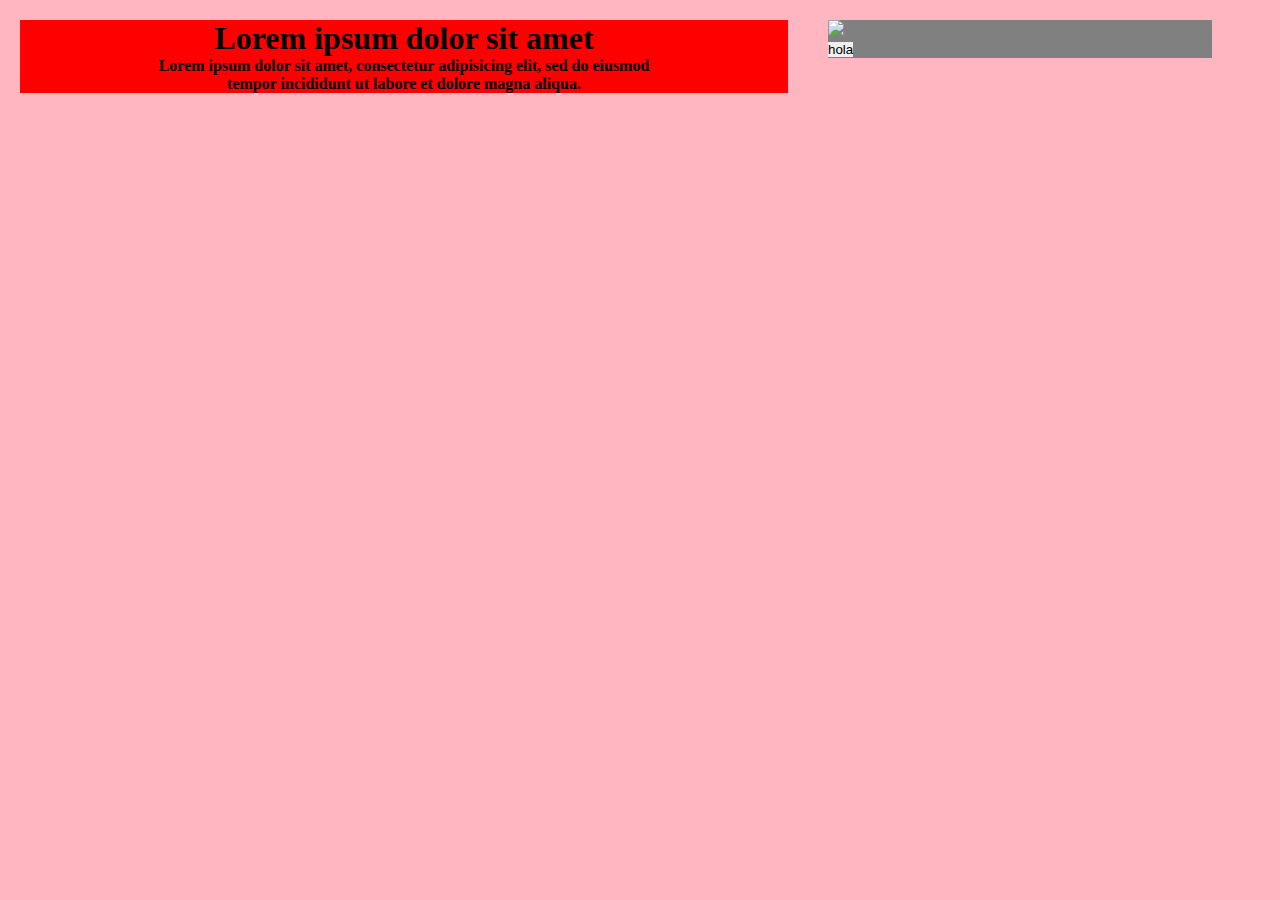
==== index.html @ 1280c217 "mi primer commit" ====
<!DOCTYPE html>
<html>
	<head>
		<meta charset="utf-8">
		<meta name="viewport" content="width=device-width">
		<title>
			Sprint 1
		</title>
		<link rel="stylesheet" type="text/css" href="estilos.css">
	</head>
	<body>
		<div class="contenedor1">
			
				<h1>Lorem ipsum dolor sit amet</h1>
				<h4> Lorem ipsum dolor sit amet, consectetur adipisicing elit, sed do eiusmod
				<p>tempor incididunt ut labore et dolore magna aliqua.</p>		
				</h4>
			
		</div>
  
  		<div class="contenedor2">
  			<nav id="vertical_navbar">
  				<img src="https://i.blogs.es/594843/chrome/450_1000.jpg" id="logo_navbar"><p>
  				<a href="registro.html" id="link_Registro ”,"> 
  					<button id="btn_Registro">hola</button>
  				</a>
  			</nav>
  		</div>

	</body>

</html>
---- estilos.css ----
*{margin: 0;
	padding: 0;
	border: 0;
}
.contenedor1{
	text-align: center;
	float: left;
	width: 60%;
	margin: 20px;
	background-color: red;

}
.contenedor2{
	float: left;
	width: 30%;
	margin: 20px;
	background-color: grey;
}
body{
	margin: 0;
	background-color: lightpink;
	padding: 0;
}
#logo_navbar{
	width: 80%;
}
.vertical_navbar{
	background-color: yellow;
}
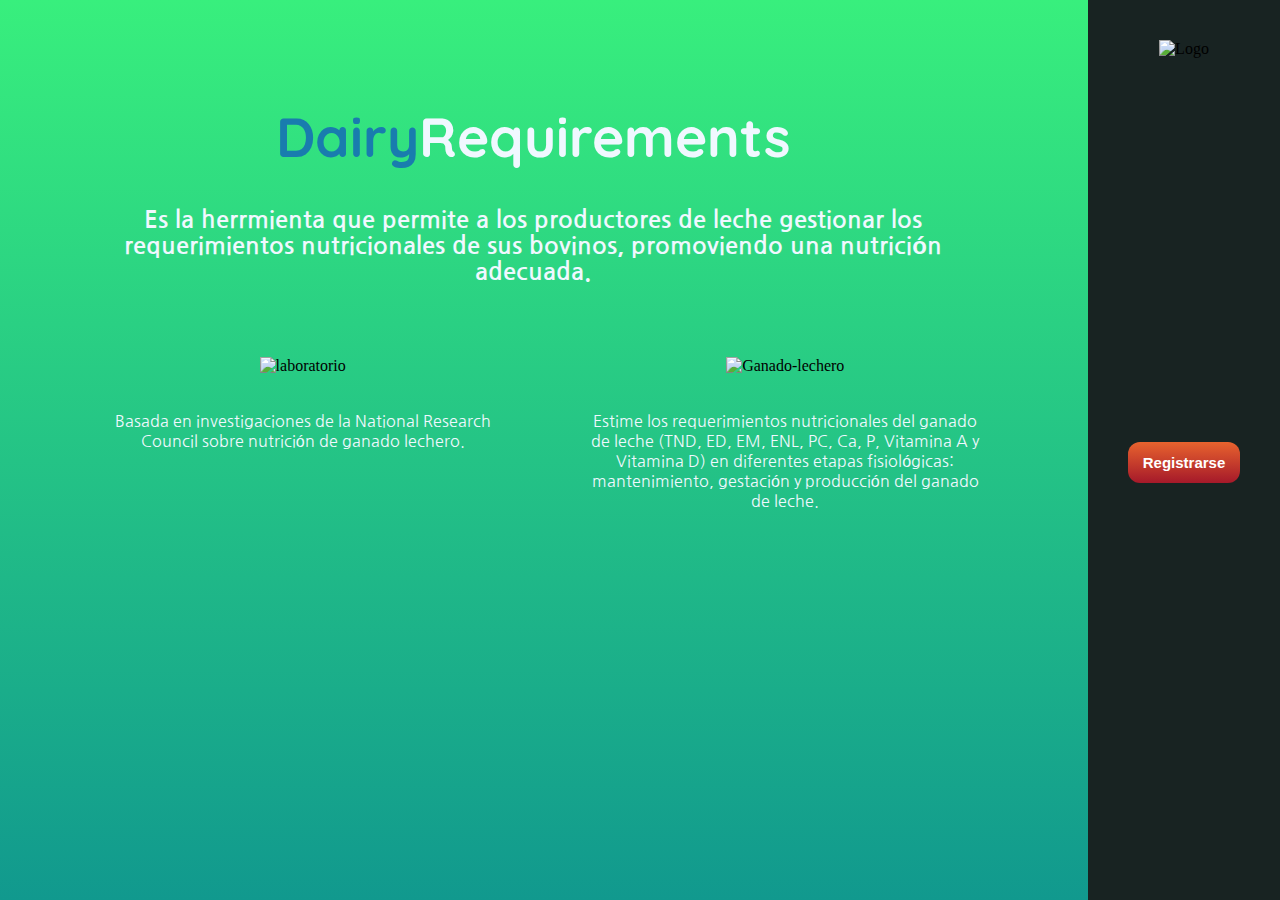
==== commit 68357cdb: "Archivos de código base" ====
--- a/index.html
+++ b/index.html
@@ -1,32 +1,61 @@
-<!DOCTYPE html>
-<html>
-	<head>
-		<meta charset="utf-8">
-		<meta name="viewport" content="width=device-width">
-		<title>
-			Sprint 1
-		</title>
-		<link rel="stylesheet" type="text/css" href="estilos.css">
-	</head>
-	<body>
-		<div class="contenedor1">
-			
-				<h1>Lorem ipsum dolor sit amet</h1>
-				<h4> Lorem ipsum dolor sit amet, consectetur adipisicing elit, sed do eiusmod
-				<p>tempor incididunt ut labore et dolore magna aliqua.</p>		
-				</h4>
-			
-		</div>
-  
-  		<div class="contenedor2">
-  			<nav id="vertical_navbar">
-  				<img src="https://i.blogs.es/594843/chrome/450_1000.jpg" id="logo_navbar"><p>
-  				<a href="registro.html" id="link_Registro ”,"> 
-  					<button id="btn_Registro">hola</button>
-  				</a>
-  			</nav>
-  		</div>
-
-	</body>
-
+<!DOCTYPE html>
+<html lang="es">
+
+<head>
+    <meta charset="UTF-8">
+    <meta http-equiv="X-UA-Compatible" content="IE=edge">
+    <meta name="viewport" content="width=device-width, initial-scale=1.0">
+    <title>DairyRequirements</title>
+    <link rel="stylesheet" href="estilos.css">
+
+    <!-- Fuentes   -->
+    <link rel="preconnect" href="https://fonts.googleapis.com">
+    <link rel="preconnect" href="https://fonts.gstatic.com" crossorigin>
+    <link href="https://fonts.googleapis.com/css2?family=Quicksand:wght@700&display=swap" rel="stylesheet">
+
+    <link rel="preconnect" href="https://fonts.googleapis.com">
+    <link rel="preconnect" href="https://fonts.gstatic.com" crossorigin>
+    <link href="https://fonts.googleapis.com/css2?family=Nanum+Gothic&family=Quicksand:wght@700&display=swap" rel="stylesheet">
+</head>
+
+<body>
+    <!-- contenedor 1 descripción de producto -->
+    <div class="container1">
+        <div class="description">
+            <h1 class="tituloPrincipal"> <span class="parte1">Dairy</span>Requirements</h1>
+
+            <h2 class="descripcionProducto">Es la herrmienta que permite a los productores de leche gestionar los requerimientos nutricionales de sus bovinos, promoviendo una nutrición adecuada.</h2>
+        </div>
+
+        <div class="subContDescript">
+            <div class="sub1">
+                <img class="img1" src="https://cdn-icons-png.flaticon.com/512/5606/5606441.png" alt="laboratorio">
+                <p class="pdes">Basada en investigaciones de la National Research Council sobre nutrición de ganado lechero.</p>
+            </div>
+
+            <div class="sub2">
+                <img class="img2" src="https://cdn-icons-png.flaticon.com/512/5612/5612512.png" alt="Ganado-lechero">
+                <p class="pdes">Estime los requerimientos nutricionales del ganado de leche (TND, ED, EM, ENL, PC, Ca, P, Vitamina A y Vitamina D) en diferentes etapas fisiológicas: mantenimiento, gestación y producción del ganado de leche.</p>
+            </div>
+        </div>
+
+    </div>
+
+    <!-- contenedor 2 menu vertical -->
+    <div class="container2">
+
+        <nav id="vertical_navbar">
+
+            <img src="https://cdn-icons-png.flaticon.com/512/3593/3593662.png" alt="Logo" class="imgLogo" id="logo_navbar">
+
+            <a href="registro.html" id="link_Registro">
+                <button class="btnRegistro" id="btn_Registro">Registrarse</button>
+            </a>
+
+        </nav>
+
+    </div>
+
+</body>
+
 </html>--- a/estilos.css
+++ b/estilos.css
@@ -1,29 +1,179 @@
-*{margin: 0;
-	padding: 0;
-	border: 0;
-}
-.contenedor1{
-	text-align: center;
-	float: left;
-	width: 60%;
-	margin: 20px;
-	background-color: red;
-
-}
-.contenedor2{
-	float: left;
-	width: 30%;
-	margin: 20px;
-	background-color: grey;
-}
-body{
-	margin: 0;
-	background-color: lightpink;
-	padding: 0;
-}
-#logo_navbar{
-	width: 80%;
-}
-.vertical_navbar{
-	background-color: yellow;
+body {
+    margin: 0;
+    padding: 0;
+}
+
+.container1 {
+    background: url(https://drive.google.com/uc?export=view&id=1jxyp8QkPHMkMPrqkMfDYt3wTd_vP9ydF);
+    background-size: cover;
+    background: #11998e;
+    /* fallback for old browsers */
+    background: -webkit-linear-gradient(to bottom, #38ef7d, #11998e);
+    /* Chrome 10-25, Safari 5.1-6 */
+    background: linear-gradient(to bottom, #38ef7d, #11998e);
+    /* W3C, IE 10+/ Edge, Firefox 16+, Chrome 26+, Opera 12+, Safari 7+ */
+    width: 85%;
+    height: 100vh;
+    float: left;
+}
+
+.description {
+    text-align: center;
+    padding: 6% 8% 4% 6%;
+}
+
+h1 {
+    font-family: 'Quicksand', sans-serif;
+}
+
+.tituloPrincipal {
+    color: aliceblue;
+    font-size: 55px;
+}
+
+.parte1 {
+    color: #197CAE;
+}
+
+.descripcionProducto {
+    margin-bottom: 10px;
+    padding: 0;
+    color: aliceblue;
+    font-family: 'Nanum Gothic', sans-serif;
+}
+
+.subContDescript {
+    margin: 20px 80px;
+    text-align: center;
+}
+
+.sub1 {
+    margin-right: 4%;
+    width: 48%;
+    float: left;
+}
+
+.sub2 {
+    width: 48%;
+    float: right;
+}
+
+.img1 {
+    width: 70px;
+    height: 70px;
+}
+
+.img2 {
+    width: 70px;
+    height: 70px;
+}
+
+.pdes {
+    color: aliceblue;
+    padding: 20px;
+    font-size: 16px;
+    font-family: 'Nanum Gothic', sans-serif;
+}
+
+
+/* menu de navegacion */
+
+.container2 {
+    float: right;
+    background-color: #182322;
+    width: 15%;
+    height: 100vh;
+    text-align: center;
+}
+
+.imgLogo {
+    width: 50%;
+    float: top;
+    padding-top: 40px;
+}
+
+.btnRegistro {
+    position: relative;
+    float: inherit;
+    margin-top: 200%;
+    text-align: center;
+}
+
+button {
+    text-decoration: none;
+    text-align: center;
+    padding: 12px 15px;
+    border: none;
+    -webkit-border-radius: 12px;
+    -moz-border-radius: 12px;
+    border-radius: 12px;
+    font: 15px Arial, Helvetica, sans-serif;
+    font-weight: bold;
+    color: #ffffff;
+    background-color: #e8632e;
+    background-image: -moz-linear-gradient(top, #e8632e 0%, #a5192a 100%);
+    background-image: -webkit-linear-gradient(top, #e8632e 0%, #a5192a 100%);
+    background-image: -o-linear-gradient(top, #e8632e 0%, #a5192a 100%);
+    background-image: -ms-linear-gradient(top, #e8632e 0%, #a5192a 100%);
+    filter: progid: DXImageTransform.Microsoft.gradient( startColorstr='#a5192a', endColorstr='#a5192a', GradientType=0);
+}
+
+#link_Registro {
+    display: block;
+}
+
+
+/* formulario */
+
+.tituloForm {
+    font-size: 25px;
+    margin-bottom: 35px;
+}
+
+.form {
+    width: 340px;
+    height: 440px;
+    background: #e6e6e6;
+    border-radius: 8px;
+    box-shadow: 0 0 40px -10px #000;
+    margin: calc(50vh - 220px) auto;
+    padding: 20px 30px;
+    max-width: calc(100vw - 40px);
+    box-sizing: border-box;
+    font-family: 'Nanum Gothic', sans-serif;
+    position: relative
+}
+
+.labForm {
+    margin-top: 20px;
+    text-align: left;
+}
+
+input {
+    width: 100%;
+    padding: 10px;
+    box-sizing: border-box;
+    background: none;
+    outline: none;
+    resize: none;
+    border: 0;
+    font-family: 'Nanum Gothic', sans-serif;
+    transition: all .3s;
+    border-bottom: 2px solid #bebed2
+}
+
+input:focus {
+    border-bottom: 2px solid #78788c
+}
+
+.btnValidar {
+    float: right;
+    margin: 50px 0px 30px 0px;
+    cursor: pointer;
+    transition: all .3s
+}
+
+button:hover {
+    background: #78788c;
+    color: #fff
 }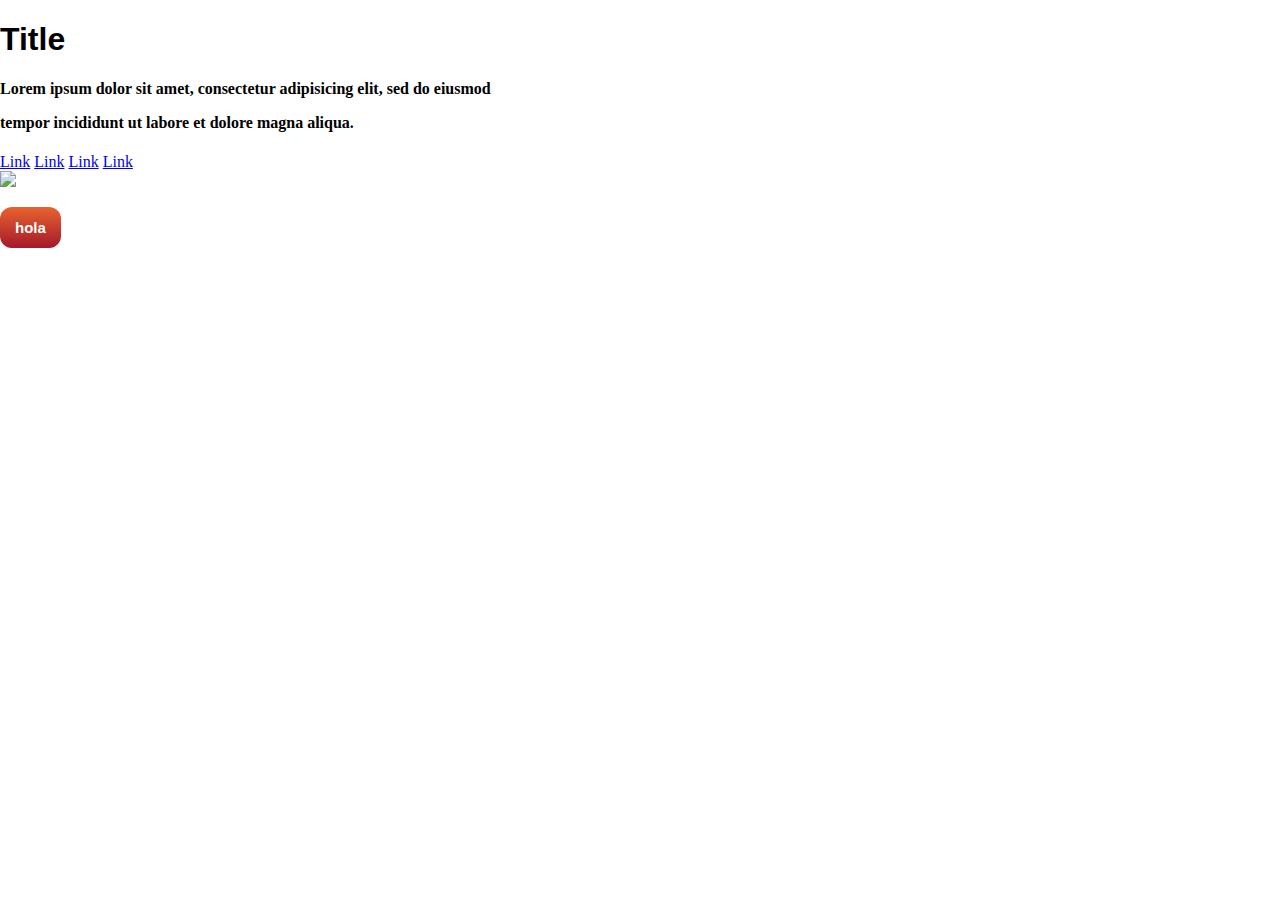
==== commit 4f463cd0: "Add a navbar" ====
--- a/index.html
+++ b/index.html
@@ -1,61 +1,52 @@
-<!DOCTYPE html>
-<html lang="es">
-
-<head>
-    <meta charset="UTF-8">
-    <meta http-equiv="X-UA-Compatible" content="IE=edge">
-    <meta name="viewport" content="width=device-width, initial-scale=1.0">
-    <title>DairyRequirements</title>
-    <link rel="stylesheet" href="estilos.css">
-
-    <!-- Fuentes   -->
-    <link rel="preconnect" href="https://fonts.googleapis.com">
-    <link rel="preconnect" href="https://fonts.gstatic.com" crossorigin>
-    <link href="https://fonts.googleapis.com/css2?family=Quicksand:wght@700&display=swap" rel="stylesheet">
-
-    <link rel="preconnect" href="https://fonts.googleapis.com">
-    <link rel="preconnect" href="https://fonts.gstatic.com" crossorigin>
-    <link href="https://fonts.googleapis.com/css2?family=Nanum+Gothic&family=Quicksand:wght@700&display=swap" rel="stylesheet">
-</head>
-
-<body>
-    <!-- contenedor 1 descripción de producto -->
-    <div class="container1">
-        <div class="description">
-            <h1 class="tituloPrincipal"> <span class="parte1">Dairy</span>Requirements</h1>
-
-            <h2 class="descripcionProducto">Es la herrmienta que permite a los productores de leche gestionar los requerimientos nutricionales de sus bovinos, promoviendo una nutrición adecuada.</h2>
-        </div>
-
-        <div class="subContDescript">
-            <div class="sub1">
-                <img class="img1" src="https://cdn-icons-png.flaticon.com/512/5606/5606441.png" alt="laboratorio">
-                <p class="pdes">Basada en investigaciones de la National Research Council sobre nutrición de ganado lechero.</p>
-            </div>
-
-            <div class="sub2">
-                <img class="img2" src="https://cdn-icons-png.flaticon.com/512/5612/5612512.png" alt="Ganado-lechero">
-                <p class="pdes">Estime los requerimientos nutricionales del ganado de leche (TND, ED, EM, ENL, PC, Ca, P, Vitamina A y Vitamina D) en diferentes etapas fisiológicas: mantenimiento, gestación y producción del ganado de leche.</p>
-            </div>
-        </div>
-
-    </div>
-
-    <!-- contenedor 2 menu vertical -->
-    <div class="container2">
-
-        <nav id="vertical_navbar">
-
-            <img src="https://cdn-icons-png.flaticon.com/512/3593/3593662.png" alt="Logo" class="imgLogo" id="logo_navbar">
-
-            <a href="registro.html" id="link_Registro">
-                <button class="btnRegistro" id="btn_Registro">Registrarse</button>
-            </a>
-
-        </nav>
-
-    </div>
-
-</body>
-
-</html>+<!DOCTYPE html>
+<html>
+	<head>
+               <!-- Está esa la forma de hacer comentarios en HTML -->
+                <!-- Esto no lo verá el usuario -->
+
+                <!-- Codificación utf-8 -->
+		<meta charset="utf-8">
+                <!-- viewport para adaptarse a distintos dispositivos -->
+		<meta name="viewport" content="width=device-width">
+                <!-- Etiqueta title para título en el navegador -->
+		<title>
+			Sprint 1
+		</title>
+                <!-- Etiqueta link para llamar el archivo css -->
+		<link rel="stylesheet" type="text/css" href="estilos.css">
+	</head>
+	<body>
+
+                <!-- container1 es el contenedor del lado izquierdo-->
+		<div class="contenedor1">
+			
+				<h1>Title</h1>
+				<h4> Lorem ipsum dolor sit amet, consectetur adipisicing elit, sed do eiusmod
+				<p>tempor incididunt ut labore et dolore magna aliqua.</p>		
+				</h4>
+			
+		</div>
+                <!-- Fin del contenedor1 -->
+
+                <div>
+                 <nav>
+                  <a href="#">Link</a>
+                  <a href="#">Link</a>
+                  <a href="#">Link</a>
+                  <a href="#">Link</a>
+                 </nav>
+                </div>
+                <!-- contenedor2 es el contenedor del lado derecho -->
+  		<div class="contenedor2">
+  			<nav id="vertical_navbar">
+  				<img src="https://i.blogs.es/594843/chrome/450_1000.jpg" id="logo_navbar"><p>
+  				<a href="registro.html" id="link_Registro ”,"> 
+  					<button id="btn_Registro">hola</button>
+  				</a>
+  			</nav>
+  		</div>
+               <!-- Fin contenedor2 -->
+
+	</body>
+
+</html>
